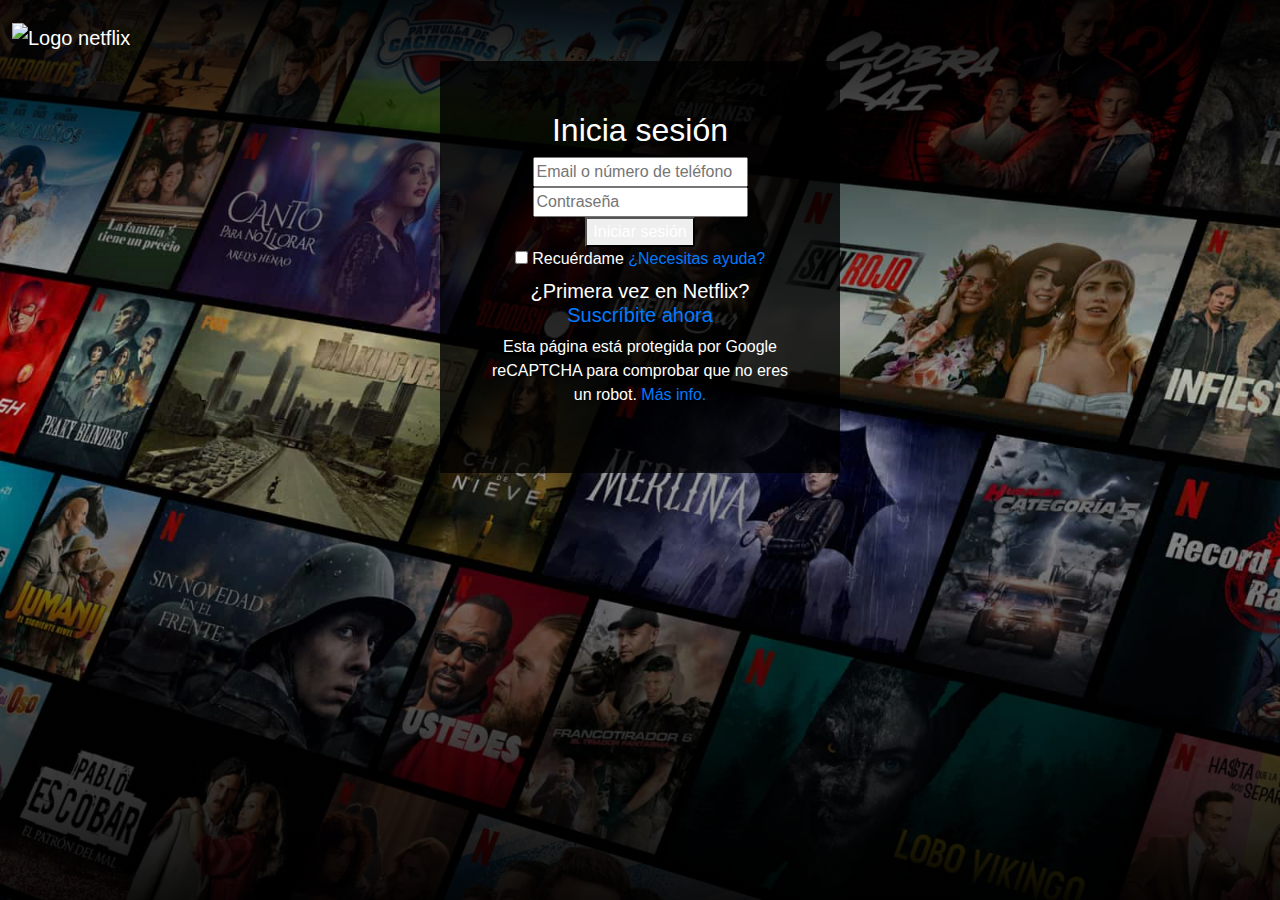
==== login.html @ ac1ec6c6 "delete footer" ====
<!DOCTYPE html>
<html lang="es">
<head>
    <meta charset="UTF-8">
    <meta http-equiv="X-UA-Compatible" content="IE=edge">
    <meta name="viewport" content="width=device-width, initial-scale=1.0">
    <title>Netflix</title>
    <link rel="stylesheet" href="https://use.fontawesome.com/releases/v5.8.1/css/all.css" integrity="sha384-50oBUHEmvpQ+1lW4y57PTFmhCaXp0ML5d60M1M7uH2+nqUivzIebhndOJK28anvf" crossorigin="anonymous">
    <link rel="stylesheet" href="https://cdn.jsdelivr.net/npm/bootstrap@4.3.1/dist/css/bootstrap.min.css" integrity="sha384-ggOyR0iXCbMQv3Xipma34MD+dH/1fQ784/j6cY/iJTQUOhcWr7x9JvoRxT2MZw1T" crossorigin="anonymous">
    <link rel="shortcut icon" href="https://assets.nflxext.com/us/ffe/siteui/common/icons/nficon2016.ico">
    <link rel="stylesheet" href="assets/styles/main.css">
</head>
<body>
    <div class="contBgLogin">
        <header>
            <nav>
                <a class="navbar-brand" href="index.html"><img src="https://fontmeme.com/permalink/230209/74d353d1c1e2f97b3dc4fd4f03af8996.png" alt="Logo netflix" class="logo"></a>
            </nav>
        </header>
        <main>
            <div class="container contFormLogin text-center">
                <form action="" method="post">
                    <h2>Inicia sesión</h2>
                    <fieldset>
                        <input type="email" placeholder="Email o número de teléfono" required>
                    </fieldset>  
                    <fieldset>  
                        <input type="password" placeholder="Contraseña" required>
                    </fieldset>

                    <div>
                        <a href=""><button>Iniciar sesión</button></a>
                    </div>
                    <div>
                        <label for="">
                            <input type="checkbox">
                            Recuérdame
                        </label>
                        <a href="">¿Necesitas ayuda?</a>
                    </div>

                    <div>
                        <h5>¿Primera vez en Netflix?<a href=""> Suscríbite ahora</a></h5>
                        <p>Esta página está protegida por Google reCAPTCHA para comprobar que no eres un robot.<a href=""> Más info.</a></p>
                    </div>
                            
                </form>
                
            </div>
        </main>
        

    </div>
    
</body>
</html>
---- assets/styles/main.css ----
/*Estilos cards */
@font-face {
    font-family:"Netflix bold";
    src: url(/assets/fonts/Netflix\ Sans\ Bold.otf);
}
@font-face {
    font-family: "Netflix light ";
    src: url(/assets/fonts/Netflix\ Sans\ Light.otf);
}

@font-face {
    font-family: "Netflix medium";
    src: url(/assets/fonts/Netflix\ Sans\ Medium.otf);
}
.bgInicio{
    background-image: linear-gradient(0deg,rgba(0, 0, 0, 0.918) 0,transparent 60%,rgba(0, 0, 0, 0.904)),url(/assets/img/iniciofondo.jpg);
    background-size: cover;
    background-position:right;
    background-repeat:no-repeat;
    min-height: 100vh;
    border-bottom: 8px solid rgb(97, 97, 97);
}

.logo{
    width: 100px;
    min-width: 10vw;
    margin: 8px 0px;
}

.navbar-brand{
    padding:15px 12px 0px ;
}
@media(max-width:750px){
    .logo{
        width: 70px;
    }
    .inputEmail>input[type="email"]{
        min-width:45vw;
        
        
    }
    .btnComenzar{
        min-width: 45vw;
    }

}


.fa{
    padding: 5px 7px;
    background-color: rgba(0, 0, 0, 0.568);
    color:white;
    font-size: 18px;
    border-radius: 6px;
}
.contNav{
    padding: 0px 14px 0px;
}

.langinicio{
    margin: 8px 0px 0px;
}

.tituloInicio>h1, .tituloInicio>h3,.tituloInicio>p{
    color: white;
    margin: 18px 0px;
}
.tituloInicio>h1{
    font-family: 'Netflix bold';
    padding: 0px 40px 0px;
    font-weight: bolder;
    font-size: 50px;
}
.tituloInicio{
    margin: 135px 0px 0px;
    padding: 30px 0px;
    
}

.tituloInicio>p{
    font-size: 23px;
    font-family: 'Netflix medium';
    padding: 0px 20px
}
.tituloInicio>h3{
    font-size: 20px;
    padding: 0px 50px 0px;
}

.btnComenzar, .btnInicio{
    color:white ;
    background-color:#db0000;
    border-radius: 8px;
    border: none;
}
.btnInicio{
    padding: 4px 12px;
    font-size: 16px;
    font-family: 'Netflix medium';
}


.btnComenzar{
    height: 52px;
    padding: 0px 15px 6px;
    font-size: 25px;
    margin: 20px 0px;

}
.inputEmail>input[type="email"]{
    width: 32%;
    height: 50px;
    padding:0px 15px;
    min-height:7vh;
}
/*Estilos cards */

* {
    color: white;
}

body {
    background-color: black;
}

main .row {
    /* border: 2px solid blue; */
    min-height: 90vh;
}

main .col {
    /* border: 2px solid green; */
    min-height: 480px;
}

main .fs-1 {
    /* font-size: 3em !important; */
    font-weight: 900 !important;
}

main #video_image1 {
    top: 85px;
    left: 70px;

    width: 400px;

    z-index: 1;
}

main #image_video1 {
    z-index: 10;
    width: 500px;
}

main #video_image2 {
    top: -60px;
    left: 85px;
    width: 310px;
    
    z-index: 2;
}

main #image_video2 {
    z-index: 20;
    width: 500px;

}

main .imagen {
    width: 500px;
}


main .animacion {
    position: absolute;

    left: 140px;
    bottom: 130px;

    margin: 0 auto;
    background: rgba(0, 0, 0, 1);

    display: flex;
    align-items: center;
    width: 49%;
    min-width: 15rem;
    padding: 0.25rem 0.65rem;
    border: 2px solid rgba(255, 255, 255, 0.2);
    box-shadow: 0 0 2em 0 rgba(0, 0, 0, 1);
    border-radius: 0.75rem;
    z-index: 1;
}

.contCards{
    font-size: 17px;
    
}
.titleCard{
    font-size: 30px;
    font-weight: bold;
}

/**/

@media only screen and (max-width: 992px) {

    main .animacion  {
        left: 180px;
        bottom: 130px;
    }

    main .reversa {
      flex-direction: column-reverse;
    }

    main .col {
        text-align: center;
    }

    main .row {
        text-align: center;
    }

    main #video_image2 {
        top: -40px;
        left: 40px;

        max-width: 250px;

        z-index: 2;
    }

    main #image_video2 {
        z-index: 20;
        width: 400px;
    }

  }

  @media only screen and (max-width: 768px) {
    main .reversa {
      flex-direction: column-reverse;
    }

    main .col {
        text-align: center;
    }

    main .row {
        text-align: center;
    }

    main #video_image2 {
        top: -30px;
        left: 80px;

        width: 250px;

        z-index: 2;
    }

    main #image_video2 {
        z-index: 20;
        min-width: 600px;
    }

  }


/**/

  
body {
    background-color: black;
}

/* .container {
    border: 2px solid red;
} */


footer {
    /* border: 2px solid blue; */
    height: 70vh;
    color: rgba(255, 255, 255, 0.7);
}

/*
footer .row {
    border: 2px solid blue;
    min-height: 90vh;
} */

/* footer .col {
    border: 2px solid green;
    min-height: 480px;
} */

footer .fa{
    padding: 5px 7px;
    background-color: rgba(0, 0, 0, 0.568);
    color:rgba(255, 255, 255, 0.7);
    font-size: 18px;
    border-radius: 6px;
    margin: 10px;
    margin-left: 30px;
}

footer #telefono {
    text-decoration: none;
    color: rgba(255, 255, 255, 0.7);
}

footer ul {
    list-style: none;
}

footer ul li {
    margin-bottom: 10px;

}

footer ul a {
    color: rgba(255, 255, 255, 0.7);
}

footer .answers {
    margin: 10px;
    margin-left: 30px;
    margin-bottom: 30px;
}

footer .netflixargentina {
    margin: 10px;
    margin-left: 30px;
}

.accordion-button{
    background-color: rgba(45, 45, 45, 1);
    border-color: black !important;
    box-shadow: none!important;
    width: 100%;
    padding: 30px;
}
.member>input[type="email"]{
    padding: 50px;
}
.accordion-button.collapsed{
    margin: 0;
    display: flex;
    font-size: inherit;
    font-weight: inherit;
    margin-bottom: 0.0625rem;
    background-color: rgba(45, 45, 45, 1);
    color: rgba(255, 255, 255, 1);
    transition-duration: 250ms;
    transition-property: background-color;
    transition-timing-function: cubic-bezier(0.9, 0, 0.51, 1);
    font-size: 25px;
    padding: 22px;
    cursor: pointer;
    box-shadow: none;
}
footer{
    margin-top: 70px;
}
.accordion-button:not(.accordion-button.collapsed){
    margin: 0;
    display: flex;
    font-size: inherit;
    font-weight: inherit;
    margin-bottom: 0.0625rem;
    background-color: rgba(45, 45, 45, 1);
    color: rgba(255, 255, 255, 1);
    transition-duration: 250ms;
    transition-property: background-color;
    transition-timing-function: cubic-bezier(0.9, 0, 0.51, 1);
    font-size: 25px;
    padding: 22px;
    cursor: pointer;
    box-shadow: none;
}
.accordion-button:hover{
    border-color: black !important;
    box-shadow: none;
}
.contcollapse>h2{
    font-size: 50px; 
    font-weight: bold; 
    padding: 0px 0px 30px;
}
.accordion-button:focus{
    border-color: black !important;
    box-shadow: 5px 10px #888888;
}
.accordion-collapse{
    text-align: left;
    background-color: rgba(45, 45, 45, 1);
    color: rgba(255, 255, 255, 1);
    font-size: 1.5rem;
    font-weight: 400;
    width: 100%;
    padding: 0px 20px;
}

.member>h3{
    padding: 28px 0px 10px;
}

/*Login*/
.contBgLogin{
    background-image: linear-gradient(0deg,rgba(0, 0, 0, 0.918) 0,transparent 60%,rgba(0, 0, 0, 0.904)),url(/assets/img/iniciofondo.jpg);
    background-size: cover;
    background-position:right;
    background-repeat:no-repeat;
    min-height: 100vh;
}

.contFormLogin{
    background-color: rgba(0, 0, 0, 0.781);
    width:400px;
    padding: 50px;
}

.footerLogin{
    background-color: rgba(0, 0, 0, 0.781);
}

/* FIN Login*/
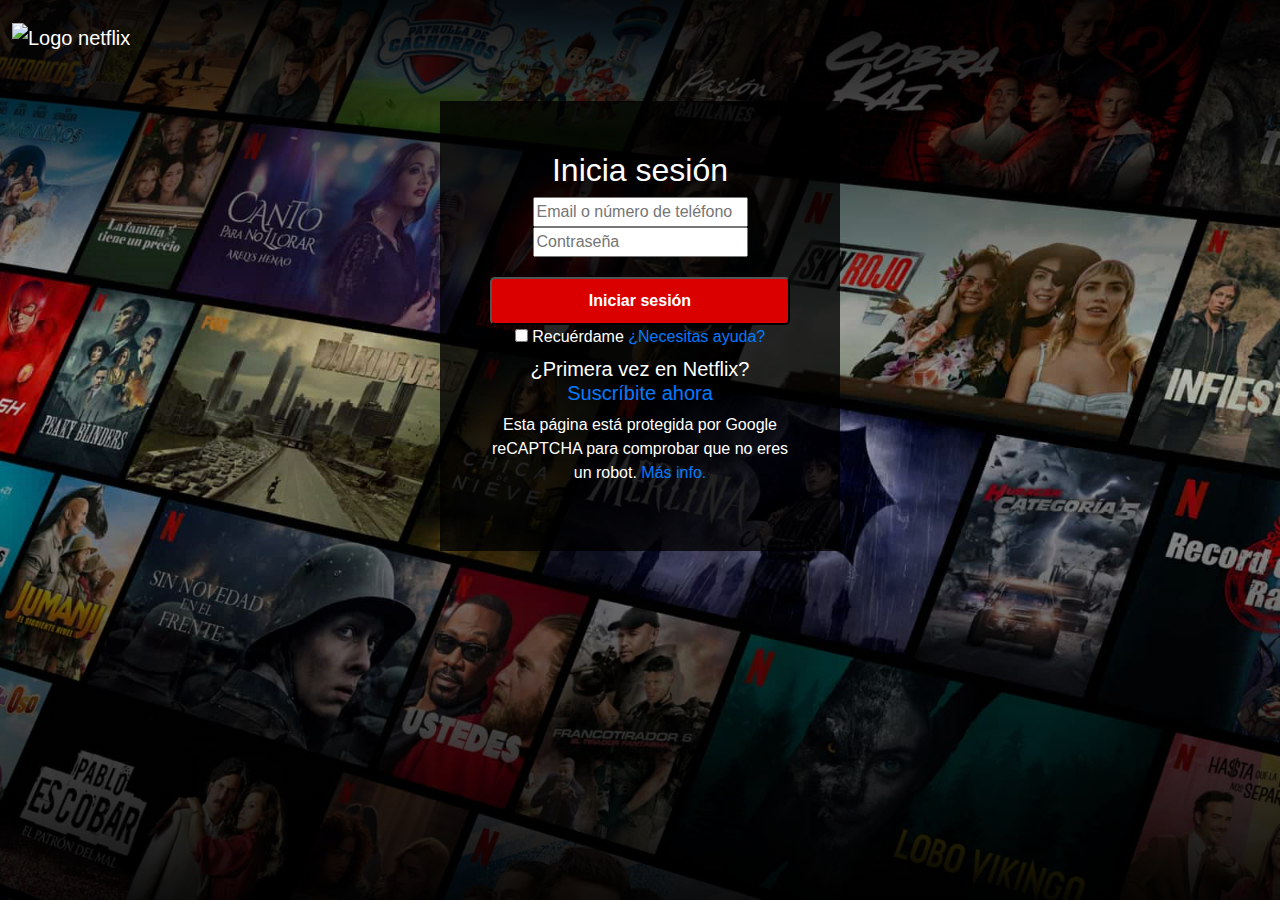
==== commit db388b41: "change styles of the button login" ====
--- a/login.html
+++ b/login.html
@@ -29,7 +29,7 @@
                     </fieldset>
 
                     <div>
-                        <a href=""><button>Iniciar sesión</button></a>
+                        <a href=""><button class="btnLoginInicio"> Iniciar sesión</button></a>
                     </div>
                     <div>
                         <label for="">
--- a/assets/styles/main.css
+++ b/assets/styles/main.css
@@ -420,10 +420,20 @@
     background-color: rgba(0, 0, 0, 0.781);
     width:400px;
     padding: 50px;
+    margin-top: 40px    ;
 }
 
 .footerLogin{
     background-color: rgba(0, 0, 0, 0.781);
 }
 
+.btnLoginInicio {
+    background-color: #db0000;
+    margin: 20px 0px 0px;
+    width: 100%;
+    border-radius: 5px;
+    padding: 10px 20px;
+    font-weight: bold;
+}
+
 /* FIN Login*/
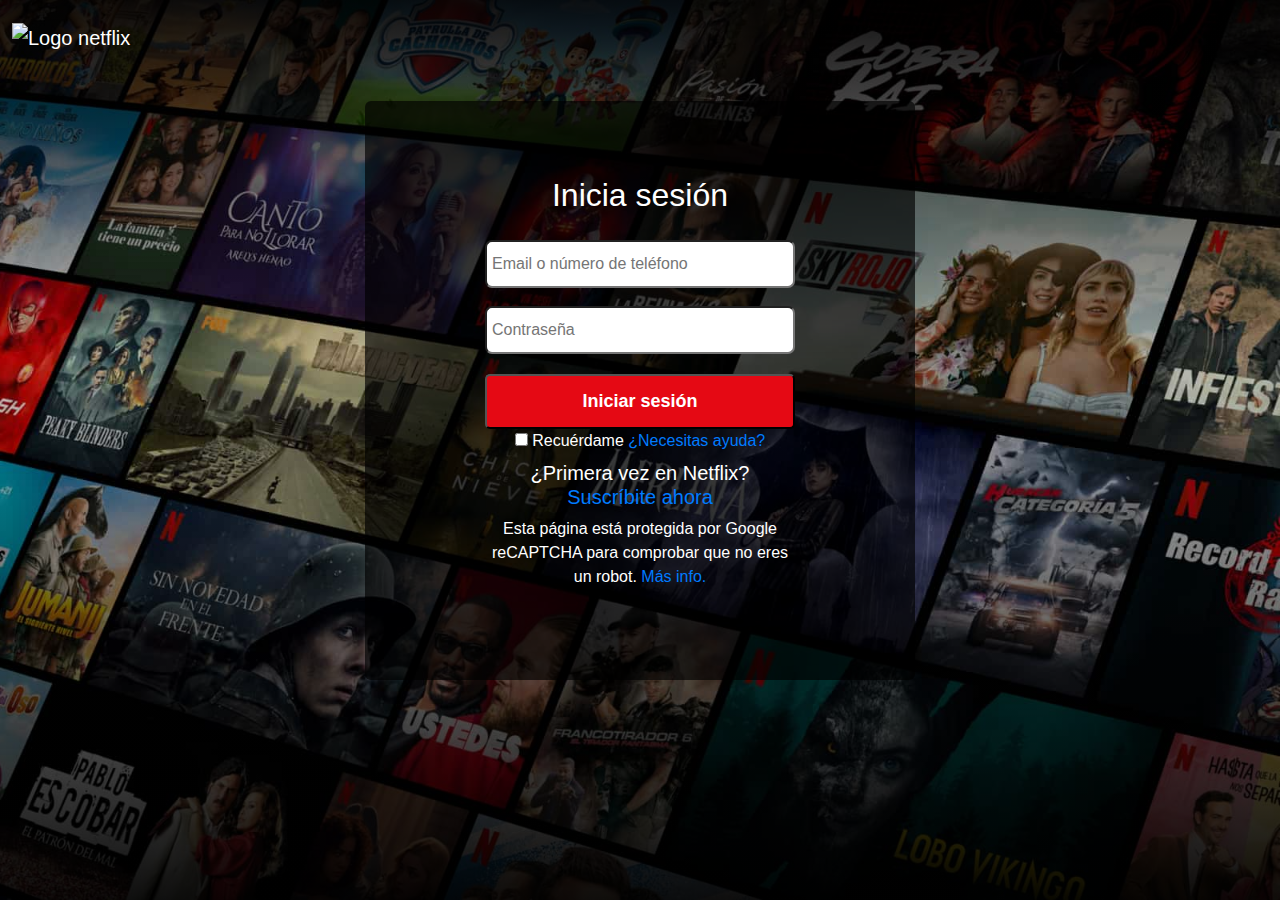
==== commit 57f98b18: "Change styles of the login.html" ====
--- a/login.html
+++ b/login.html
@@ -21,22 +21,23 @@
             <div class="container contFormLogin text-center">
                 <form action="" method="post">
                     <h2>Inicia sesión</h2>
-                    <fieldset>
-                        <input type="email" placeholder="Email o número de teléfono" required>
-                    </fieldset>  
-                    <fieldset>  
-                        <input type="password" placeholder="Contraseña" required>
-                    </fieldset>
+                    <div>
+                        <fieldset>
+                            <input type="email" placeholder="Email o número de teléfono" required>
+                        </fieldset>  
+                        <fieldset>  
+                            <input type="password" placeholder="Contraseña" required>
+                        </fieldset>
 
-                    <div>
-                        <a href=""><button class="btnLoginInicio"> Iniciar sesión</button></a>
-                    </div>
-                    <div>
-                        <label for="">
-                            <input type="checkbox">
-                            Recuérdame
-                        </label>
-                        <a href="">¿Necesitas ayuda?</a>
+                      <button class="btnLoginInicio"><a href="">Iniciar sesión</a></button>
+             
+                        <div>
+                            <label for="">
+                                <input type="checkbox">
+                                Recuérdame
+                            </label>
+                            <a href="">¿Necesitas ayuda?</a>
+                        </div>
                     </div>
 
                     <div>
--- a/assets/styles/main.css
+++ b/assets/styles/main.css
@@ -414,13 +414,15 @@
     background-position:right;
     background-repeat:no-repeat;
     min-height: 100vh;
+    
 }
 
 .contFormLogin{
-    background-color: rgba(0, 0, 0, 0.781);
-    width:400px;
-    padding: 50px;
-    margin-top: 40px    ;
+    background-color: rgba(0, 0, 0, 0.651);
+    width:550px;
+    padding: 75px 120px;
+    margin-top: 40px;
+    border-radius: 6px;
 }
 
 .footerLogin{
@@ -428,12 +430,38 @@
 }
 
 .btnLoginInicio {
-    background-color: #db0000;
+    background-color: #e50914;
     margin: 20px 0px 0px;
     width: 100%;
     border-radius: 5px;
-    padding: 10px 20px;
+    padding: 12px 5px;
     font-weight: bold;
-}
+    font-size: 18px;
+}
+.btnLoginInicio>a{
+    color: white;
+}
+
+input[type="email"],input[type="password"]{
+    padding: 10px 5px;
+    width: 100%;
+    margin: 18px 0px 0px;
+    border-radius: 7px;
+}
+
+@media only screen and (max-width:800px) {
+    .contFormLogin{
+        background-color: black;
+        width: 100%;
+        
+    }
+
+    .contBgLogin{
+        background-image: none;
+    }
+
+}
+
+
 
 /* FIN Login*/
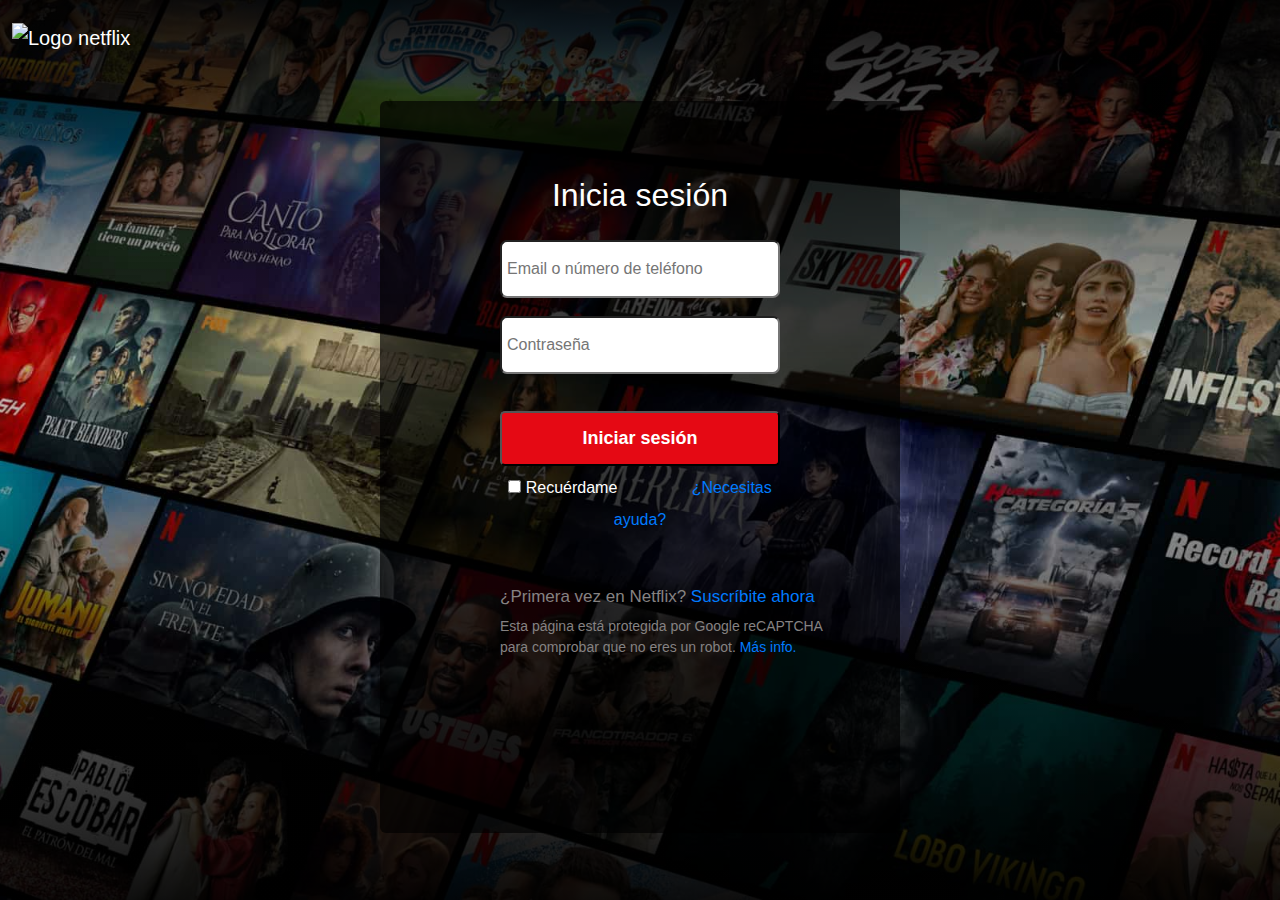
==== commit 3e182ee2: "Modify styles of the login button" ====
--- a/login.html
+++ b/login.html
@@ -31,8 +31,8 @@
 
                       <button class="btnLoginInicio"><a href="">Iniciar sesión</a></button>
              
-                        <div>
-                            <label for="">
+                        <div class="">
+                            <label for="" style="padding-right:70px">
                                 <input type="checkbox">
                                 Recuérdame
                             </label>
@@ -40,7 +40,7 @@
                         </div>
                     </div>
 
-                    <div>
+                    <div class="suscripcionCaptcha">
                         <h5>¿Primera vez en Netflix?<a href=""> Suscríbite ahora</a></h5>
                         <p>Esta página está protegida por Google reCAPTCHA para comprobar que no eres un robot.<a href=""> Más info.</a></p>
                     </div>
--- a/assets/styles/main.css
+++ b/assets/styles/main.css
@@ -419,7 +419,7 @@
 
 .contFormLogin{
     background-color: rgba(0, 0, 0, 0.651);
-    width:550px;
+    width:520px;
     padding: 75px 120px;
     margin-top: 40px;
     border-radius: 6px;
@@ -437,16 +437,34 @@
     padding: 12px 5px;
     font-weight: bold;
     font-size: 18px;
+    margin: 37px 0px 10px;
 }
 .btnLoginInicio>a{
     color: white;
 }
 
 input[type="email"],input[type="password"]{
-    padding: 10px 5px;
+    padding: 15px 5px;
     width: 100%;
     margin: 18px 0px 0px;
     border-radius: 7px;
+}
+
+.suscripcionCaptcha>h5{
+    font-size: 17px;    
+    color: rgb(133, 130, 130);
+}
+.suscripcionCaptcha{
+    width: 380px;
+    text-align: left;
+    margin: 55px 0px 100px 0px;
+}
+.suscripcionCaptcha>p{
+    font-size: 14px;
+    color: rgb(133, 130, 130);
+    padding: 0px 50px 0px 0px;
+    
+    
 }
 
 @media only screen and (max-width:800px) {
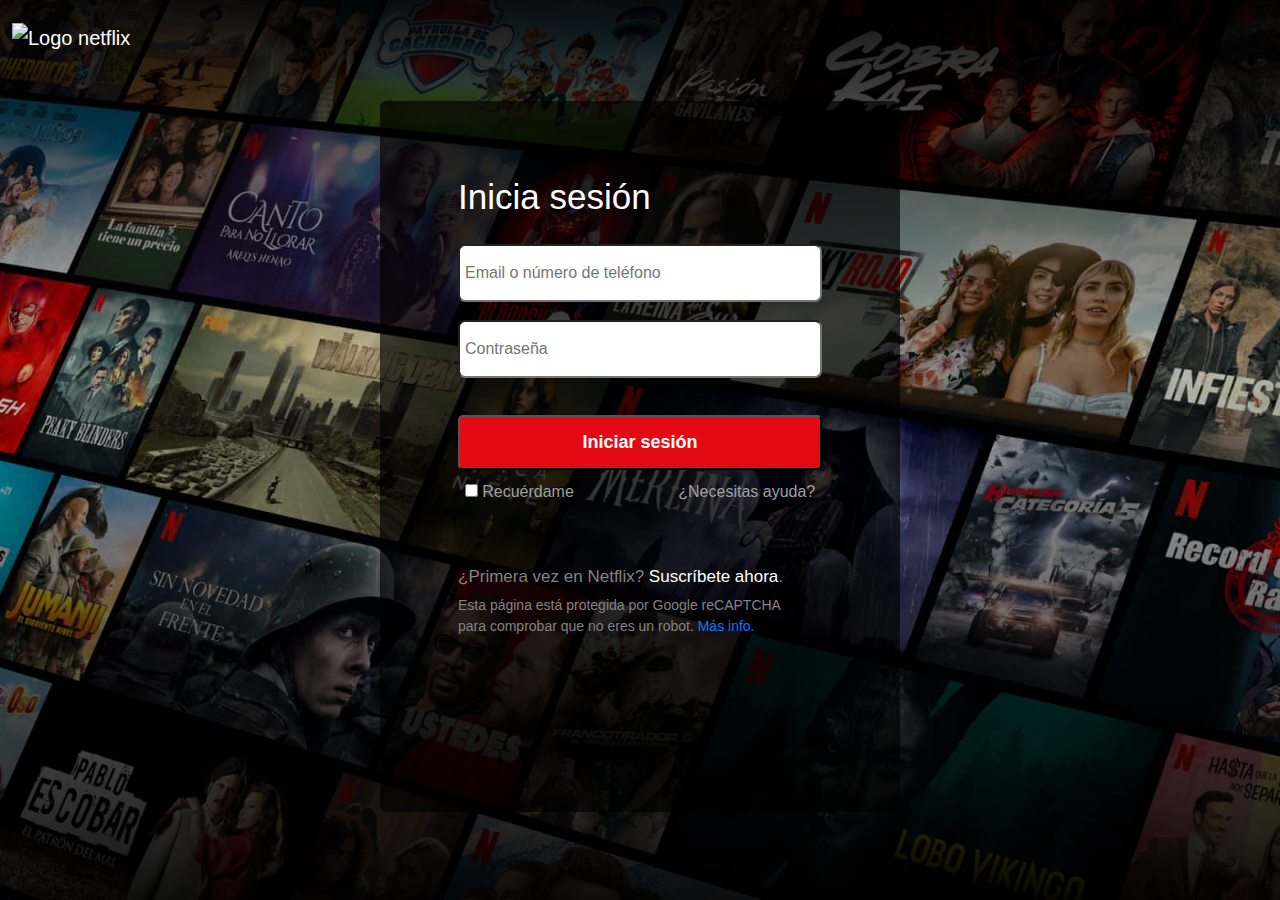
==== commit 1984b086: "Change color of the anchor" ====
--- a/login.html
+++ b/login.html
@@ -20,7 +20,7 @@
         <main>
             <div class="container contFormLogin text-center">
                 <form action="" method="post">
-                    <h2>Inicia sesión</h2>
+                    <h2 class="titleInicio">Inicia sesión</h2>
                     <div>
                         <fieldset>
                             <input type="email" placeholder="Email o número de teléfono" required>
@@ -31,8 +31,8 @@
 
                       <button class="btnLoginInicio"><a href="">Iniciar sesión</a></button>
              
-                        <div class="">
-                            <label for="" style="padding-right:70px">
+                        <div class="checkRecuerdame">
+                            <label for="" style="padding-right:100px">
                                 <input type="checkbox">
                                 Recuérdame
                             </label>
@@ -41,8 +41,8 @@
                     </div>
 
                     <div class="suscripcionCaptcha">
-                        <h5>¿Primera vez en Netflix?<a href=""> Suscríbite ahora</a></h5>
-                        <p>Esta página está protegida por Google reCAPTCHA para comprobar que no eres un robot.<a href=""> Más info.</a></p>
+                        <h5 class="primeraVez">¿Primera vez en Netflix? <a href="">Suscríbete ahora</a>.</h5>
+                        <p>Esta página está protegida por Google reCAPTCHA para comprobar que no eres un robot. <a href="">Más info.</a></p>
                     </div>
                             
                 </form>
--- a/assets/styles/main.css
+++ b/assets/styles/main.css
@@ -420,7 +420,7 @@
 .contFormLogin{
     background-color: rgba(0, 0, 0, 0.651);
     width:520px;
-    padding: 75px 120px;
+    padding: 75px 78px;
     margin-top: 40px;
     border-radius: 6px;
 }
@@ -442,6 +442,10 @@
 .btnLoginInicio>a{
     color: white;
 }
+.titleInicio{
+    text-align: left;
+    font-size: 35px;
+}
 
 input[type="email"],input[type="password"]{
     padding: 15px 5px;
@@ -462,9 +466,15 @@
 .suscripcionCaptcha>p{
     font-size: 14px;
     color: rgb(133, 130, 130);
-    padding: 0px 50px 0px 0px;
-    
-    
+    padding: 0px 40px 0px 0px;   
+}
+
+.checkRecuerdame>label,.checkRecuerdame>a{
+    color: rgb(161, 160, 160);
+}
+
+.primeraVez>a{
+    color:white;
 }
 
 @media only screen and (max-width:800px) {
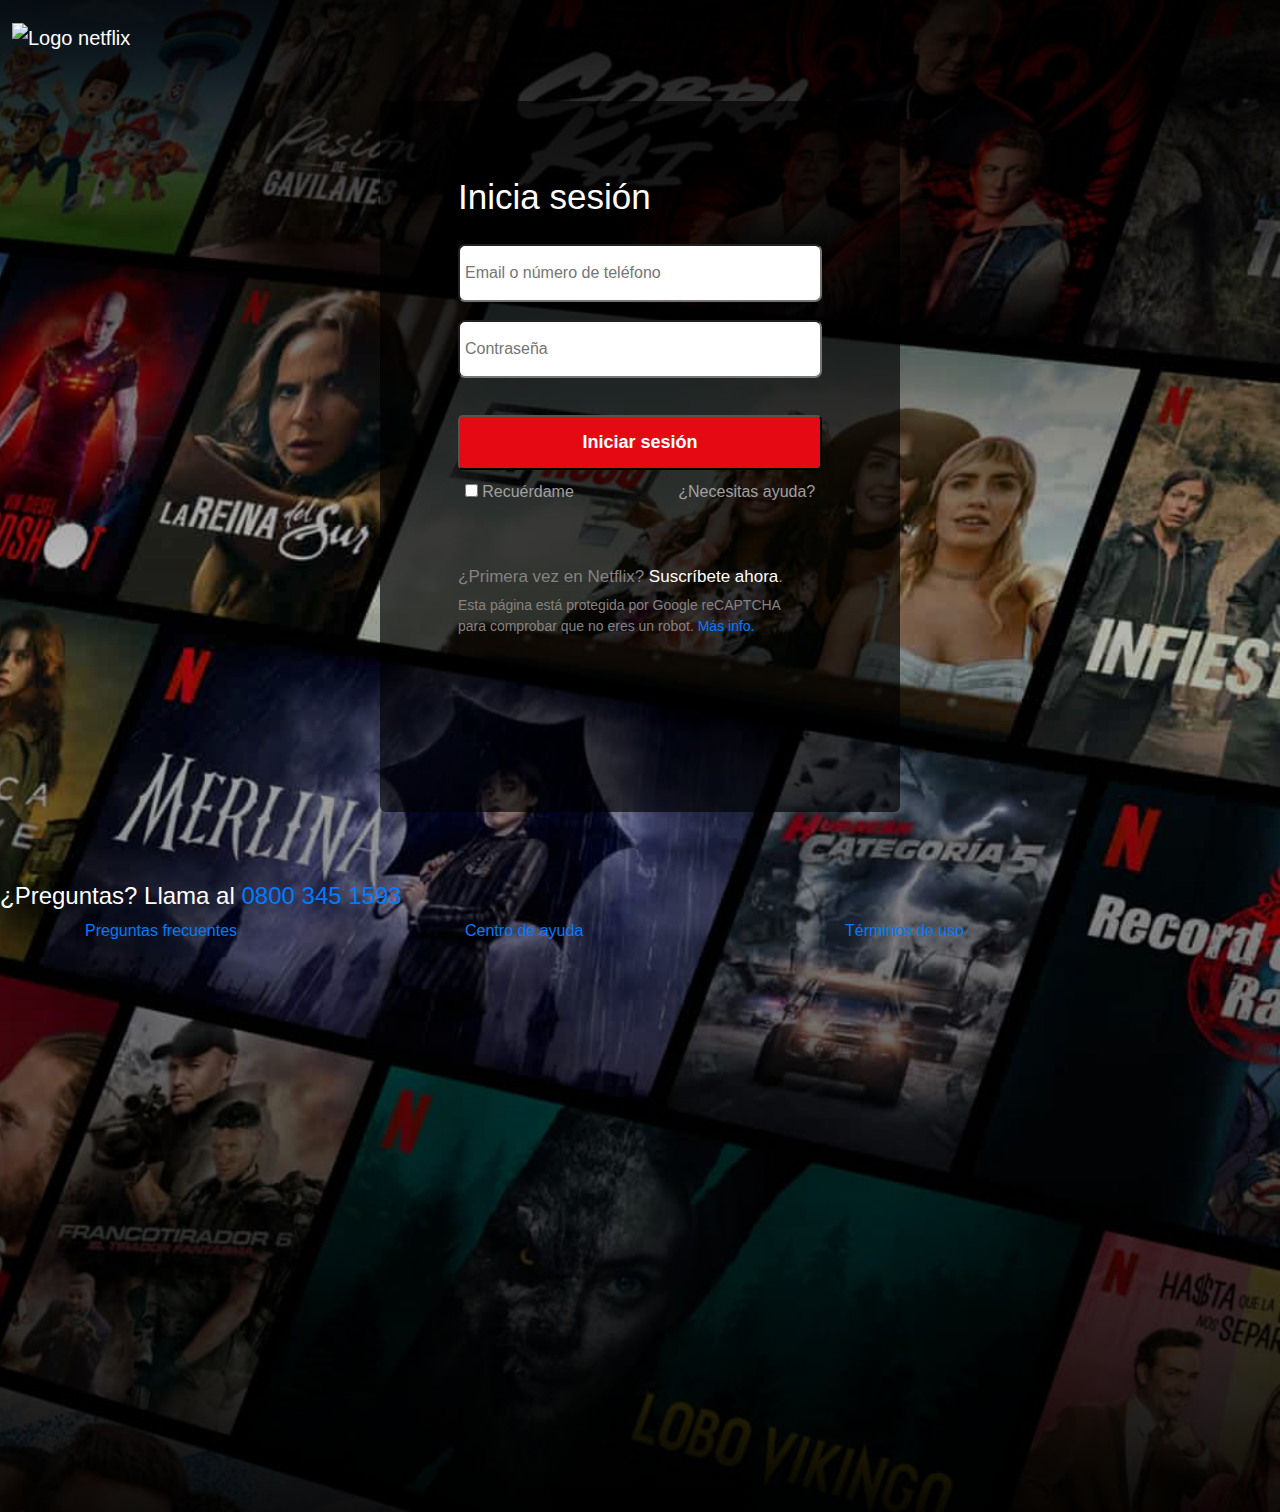
==== commit 098254af: "Add footer" ====
--- a/login.html
+++ b/login.html
@@ -49,6 +49,23 @@
                 
             </div>
         </main>
+
+        <footer>
+            <h4>¿Preguntas? Llama al <a href="">0800 345 1593</a></h4>
+            <div class="container">
+                <div class="row">
+                    <div class="col">
+                        <a href="">Preguntas frecuentes</a>
+                    </div>
+                    <div class="col">
+                        <a href="">Centro de ayuda</a>
+                    </div>
+                    <div class="col">
+                        <a href="">Términos de uso</a>
+                    </div>
+                </div>
+            </div>
+        </footer>
         
 
     </div>
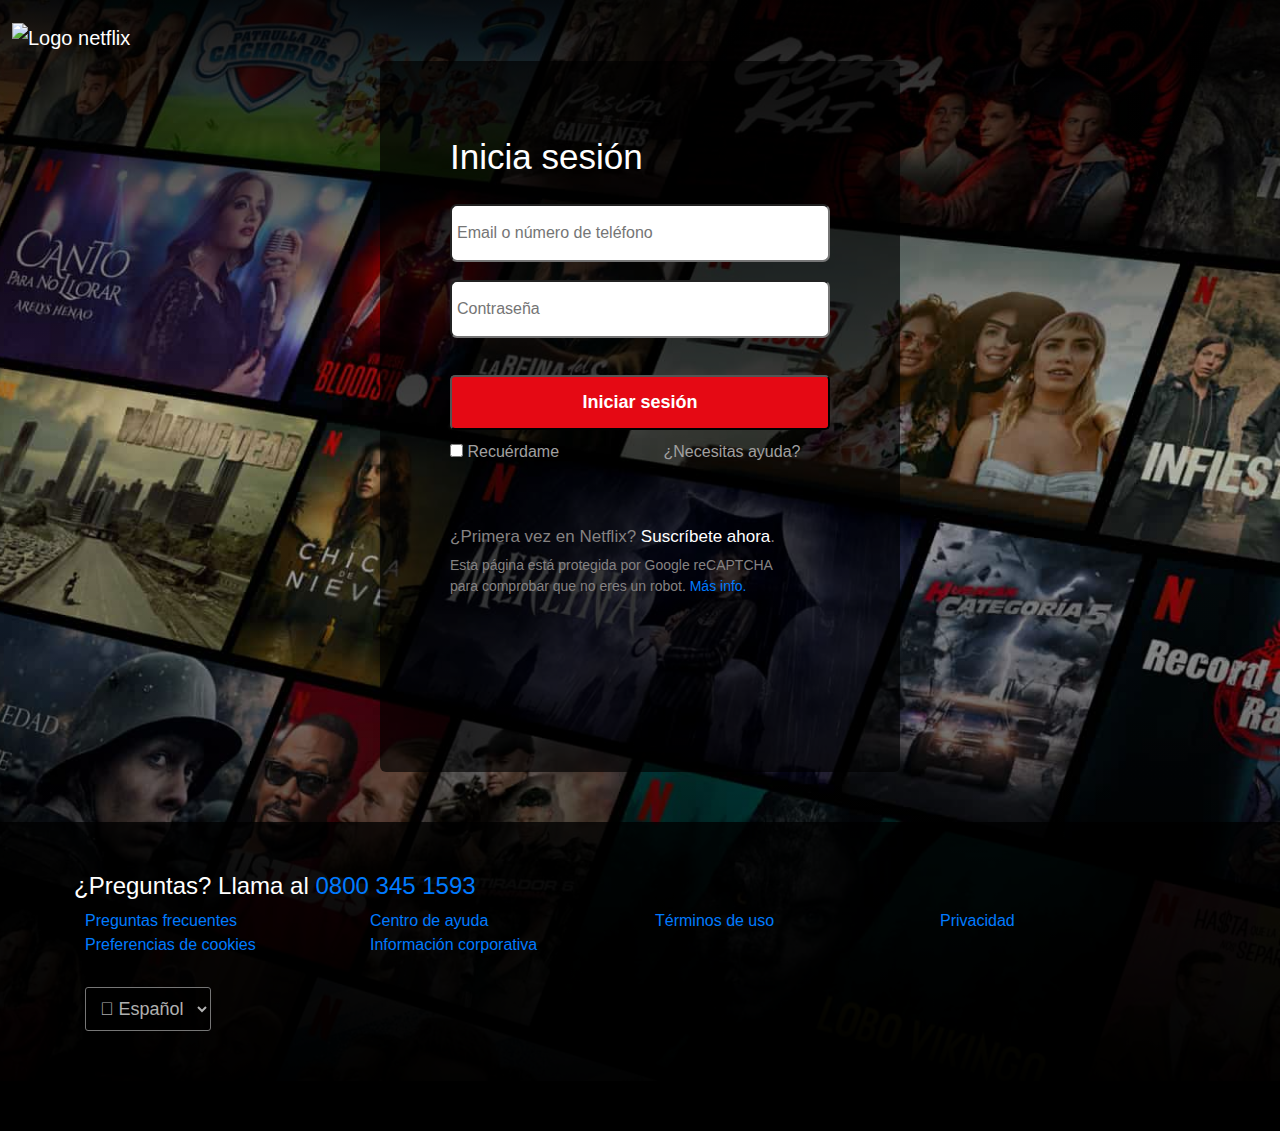
==== commit b832c2ac: "Add styles in footer" ====
--- a/login.html
+++ b/login.html
@@ -18,8 +18,8 @@
             </nav>
         </header>
         <main>
-            <div class="container contFormLogin text-center">
-                <form action="" method="post">
+            <div class="container contFormLogin">
+                <form action="" method="post" >
                     <h2 class="titleInicio">Inicia sesión</h2>
                     <div>
                         <fieldset>
@@ -50,8 +50,8 @@
             </div>
         </main>
 
-        <footer>
-            <h4>¿Preguntas? Llama al <a href="">0800 345 1593</a></h4>
+        <footer class="footerLogin">
+            <h4 class="px-4">¿Preguntas? Llama al <a href="">0800 345 1593</a></h4>
             <div class="container">
                 <div class="row">
                     <div class="col">
@@ -63,6 +63,27 @@
                     <div class="col">
                         <a href="">Términos de uso</a>
                     </div>
+                    <div class="col">
+                        <a href="">Privacidad</a>
+                    </div>
+                </div>
+                <div class="row">
+                    <div class="col-3">
+                        <a href="">Preferencias de cookies</a>
+                    </div>
+                    <div class="col-4">
+                        <a href="">Información corporativa</a>
+                    </div>         
+                </div>
+                <div class="row">
+                    <div class="col-4">
+                        <div class="">
+                            <select name="" id="" class="fa">                
+                                <option value="fa fa-spanish" class="fa">&#xf0ac Español</option>
+                                <option value="fa fa-english" class="fa">&#xf0ac Inglés</option>
+                            </select>
+                        </div>
+                    </div>
                 </div>
             </div>
         </footer>
--- a/assets/styles/main.css
+++ b/assets/styles/main.css
@@ -47,7 +47,6 @@
 
 
 .fa{
-    padding: 5px 7px;
     background-color: rgba(0, 0, 0, 0.568);
     color:white;
     font-size: 18px;
@@ -274,36 +273,15 @@
     background-color: black;
 }
 
-/* .container {
-    border: 2px solid red;
-} */
-
-
-footer {
-    /* border: 2px solid blue; */
-    height: 70vh;
-    color: rgba(255, 255, 255, 0.7);
-}
-
-/*
-footer .row {
-    border: 2px solid blue;
-    min-height: 90vh;
-} */
-
-/* footer .col {
-    border: 2px solid green;
-    min-height: 480px;
-} */
 
 footer .fa{
     padding: 5px 7px;
     background-color: rgba(0, 0, 0, 0.568);
     color:rgba(255, 255, 255, 0.7);
     font-size: 18px;
-    border-radius: 6px;
-    margin: 10px;
-    margin-left: 30px;
+    border-radius: 3px;
+    margin: 30px 0px 0px;
+    padding: 10px;
 }
 
 footer #telefono {
@@ -361,9 +339,7 @@
     cursor: pointer;
     box-shadow: none;
 }
-footer{
-    margin-top: 70px;
-}
+
 .accordion-button:not(.accordion-button.collapsed){
     margin: 0;
     display: flex;
@@ -413,7 +389,8 @@
     background-size: cover;
     background-position:right;
     background-repeat:no-repeat;
-    min-height: 100vh;
+    min-height:70vh;
+
     
 }
 
@@ -421,13 +398,12 @@
     background-color: rgba(0, 0, 0, 0.651);
     width:520px;
     padding: 75px 78px;
-    margin-top: 40px;
     border-radius: 6px;
-}
-
-.footerLogin{
-    background-color: rgba(0, 0, 0, 0.781);
-}
+    display: flex;
+    justify-content: center;
+}
+
+
 
 .btnLoginInicio {
     background-color: #e50914;
@@ -490,6 +466,10 @@
 
 }
 
-
+.footerLogin{
+    background-color: rgba(0, 0, 0, 0.781);
+    margin: 50px 0px;
+    padding: 50px;
+}
 
 /* FIN Login*/
